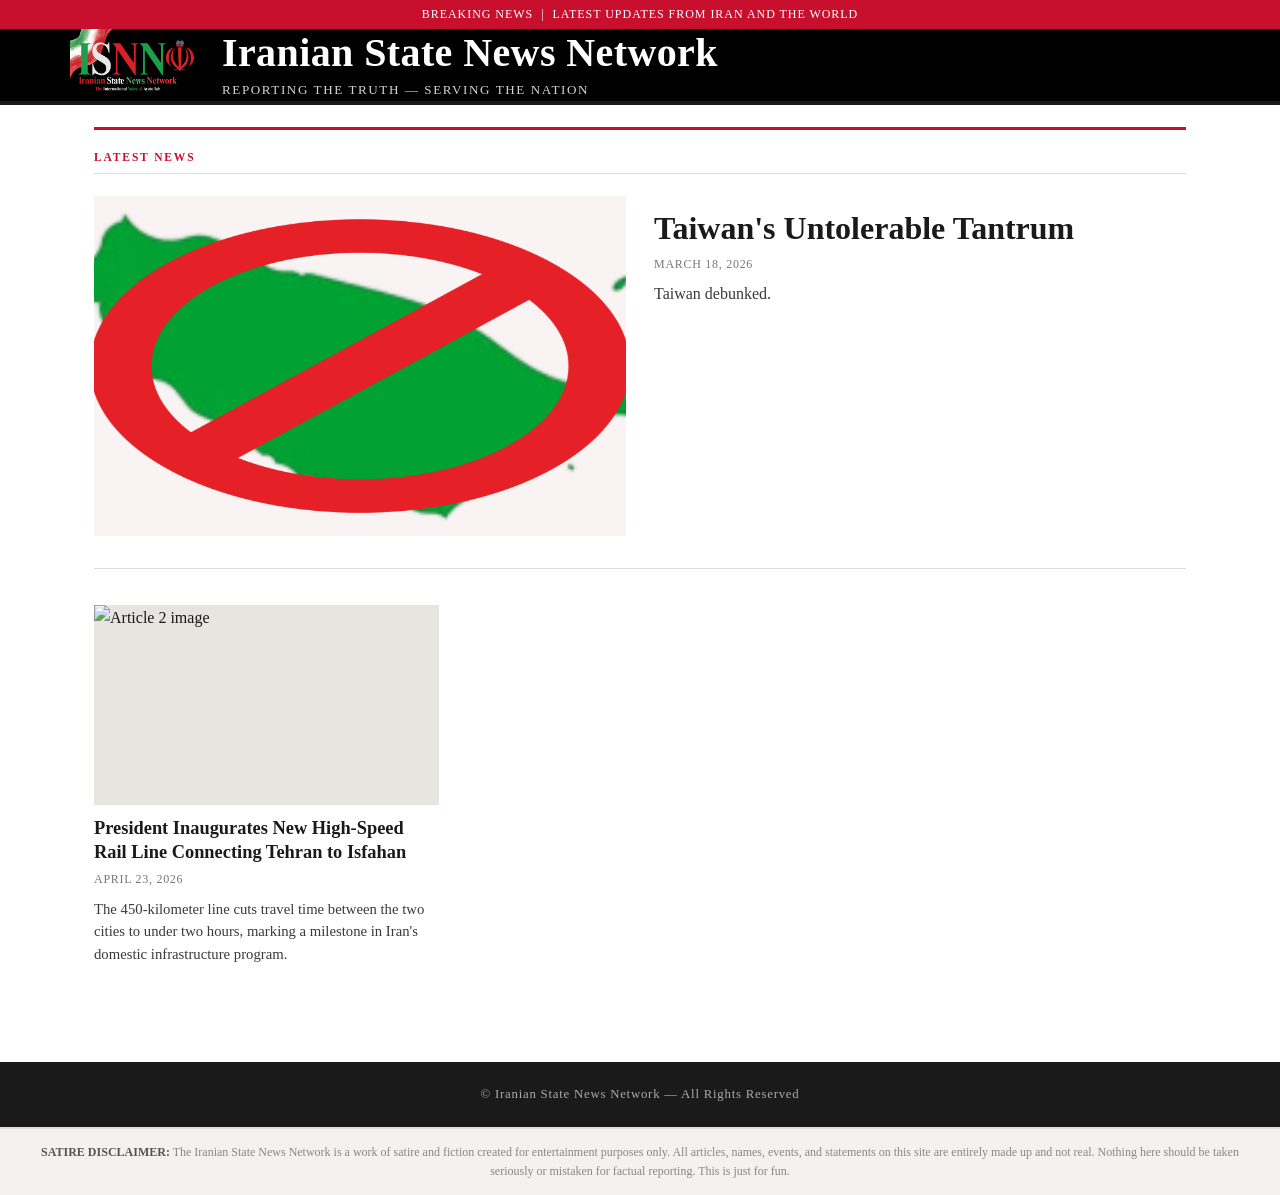
==== index.html @ 01785abb "add new tings" ====
<!DOCTYPE html>
<html lang="en">
<head>
  <meta charset="UTF-8" />
  <meta name="viewport" content="width=device-width, initial-scale=1.0" />
  <title>Iranian State News Network</title>
  <link rel="stylesheet" href="styles.css" />
  <link rel="icon" type="image/x-icon" href="/logo.ico">
</head>
<body>

  <!-- TOP BAR -->
  <div class="top-bar">Breaking News &nbsp;|&nbsp; Latest Updates from Iran and the World</div>

  <!-- MASTHEAD -->
  <header class="masthead">
    <div class="masthead-inner">
      <div class="masthead-logo">
        <!-- logo.png should be in the same folder as index.html -->
        <img src="logo.png" alt="Iranian State News Network Logo" />
      </div>
      <div class="masthead-title">
        <h1>Iranian State News Network</h1>
        <div class="tagline">Reporting the Truth &mdash; Serving the Nation</div>
      </div>
    </div>
  </header>


  <!-- MAIN CONTENT -->
  <main class="page-wrap">
    <hr class="section-rule" />
    <div class="section-label">Latest News</div>

    <!-- ============================================================
         ARTICLE GRID
         HOW TO ADD AN ARTICLE:
           1. Copy one <a class="article-card"> block below.
           2. Update href to your new article HTML file.
           3. Replace the <img src="..."> with your article's image.
           4. Update the title, date, and description text.
         The FIRST card in the grid displays as a large hero article.
         ============================================================ -->

    <div class="articles-grid">

      <!-- ARTICLE 1 — HERO (first card is always displayed large) -->
      <a class="article-card" href="./taiwan/taiwan.html">
        <div class="card-image">
          <img src="./taiwan/taiwan.png" alt="tawan" />
        </div>
        <div class="card-body">
          <div class="card-title">Taiwan's Untolerable Tantrum</div>
          <div class="card-meta">March 18, 2026</div>
          <div class="card-desc">
            Taiwan debunked.
          </div>
        </div>
      </a>

      <!-- ARTICLE 2 -->
      <a class="article-card" href="examplearticle.html">
        <div class="card-image">
          <img src="article2.jpg" alt="Article 2 image" />
        </div>
        <div class="card-body">
          <div class="card-title">President Inaugurates New High-Speed Rail Line Connecting Tehran to Isfahan</div>
          <div class="card-meta">April 23, 2026</div>
          <div class="card-desc">
            The 450-kilometer line cuts travel time between the two cities to under two hours, marking a milestone
            in Iran's domestic infrastructure program.
          </div>
        </div>
      </a>


      <!-- =====================================================
           ADD MORE ARTICLES HERE — copy the block above,
           update href, img src, title, date, and description.
           ===================================================== -->

    </div><!-- /.articles-grid -->
  </main>

  <!-- FOOTER -->
  <footer>
    &copy; <span id="footer-year"></span> Iranian State News Network &mdash; All Rights Reserved
  </footer>
  <div style="background:#f4f2ee; border-top:2px solid #ddd; padding:14px 24px; text-align:center; font-family:'Times New Roman',Times,serif; font-size:0.75rem; color:#888; line-height:1.6;">
    <strong style="color:#555;">SATIRE DISCLAIMER:</strong> The Iranian State News Network is a work of satire and fiction created for entertainment purposes only. All articles, names, events, and statements on this site are entirely made up and not real. Nothing here should be taken seriously or mistaken for factual reporting. This is just for fun.
  </div>

  <script>
    // Set today's date in the nav strip
    const opts = { weekday: 'long', year: 'numeric', month: 'long', day: 'numeric' };
    document.getElementById('today-date').textContent = new Date().toLocaleDateString('en-US', opts);
    document.getElementById('footer-year').textContent = new Date().getFullYear();
  </script>
</body>
</html>
---- styles.css ----
/* =============================================
   Iranian State News Network — Global Stylesheet
   ============================================= */

*, *::before, *::after {
  box-sizing: border-box;
  margin: 0;
  padding: 0;
}

:root {
  --red: #c8102e;
  --dark: #1a1a1a;
  --mid: #3a3a3a;
  --light-gray: #f4f2ee;
  --rule: #c8102e;
  --text: #1a1a1a;
  --meta: #777;
  --border: #ddd;
  --white: #fff;
  --max-width: 1140px;
  --font: 'Times New Roman', Times, serif;
}

html {
  font-size: 16px;
}

body {
  font-family: var(--font);
  background: var(--white);
  color: var(--text);
  line-height: 1.6;
}

a {
  color: inherit;
  text-decoration: none;
}

a:hover {
  text-decoration: underline;
}

img {
  display: block;
  max-width: 100%;
}

/* ---- TOP BAR ---- */
.top-bar {
  background: var(--red);
  color: var(--white);
  font-size: 0.75rem;
  letter-spacing: 0.08em;
  text-transform: uppercase;
  padding: 5px 0;
  text-align: center;
}

/* ---- MASTHEAD ---- */
.masthead {
  border-bottom: 4px solid var(--dark);
  padding: 0px 0 0px;
  background-color: black;
}

.masthead-inner {
  max-width: var(--max-width);
  margin: 0 auto;
  padding: 0 0px;
  display: flex;
  align-items: center;
  gap: 24px;
}

.masthead-logo {
  flex-shrink: 0;
}

.masthead-logo img {
  height: 72px;
  width: auto;
}

.masthead-title {
  flex: 1;
}

.masthead-title h1 {
  font-family: var(--font);
  font-size: 2.5rem;
  font-weight: 700;
  letter-spacing: 0.01em;
  line-height: 1.1;
  color: white;
}

.masthead-title .tagline {
  font-size: 0.82rem;
  color: lightgray;
  letter-spacing: 0.12em;
  text-transform: uppercase;
  margin-top: 4px;
}

/* ---- NAV / DATE STRIP ---- */
.nav-strip {
  background: white;
  color: black;
  padding: 0;
}

.nav-strip-inner {
  max-width: var(--max-width);
  margin: 0 auto;
  padding: 0 24px;
  display: flex;
  align-items: center;
  justify-content: space-between;
}

.nav-strip .date-label {
  font-size: 0.78rem;
  letter-spacing: 0.08em;
  text-transform: uppercase;
  padding: 8px 0;
  color: white;
}

/* ---- RED RULE ---- */
.section-rule {
  border: none;
  border-top: 3px solid var(--red);
  margin: 22px 0 18px;
}

/* ---- PAGE WRAPPER ---- */
.page-wrap {
  max-width: var(--max-width);
  margin: 0 auto;
  padding: 0 24px 48px;
}

/* ---- SECTION HEADING ---- */
.section-label {
  font-size: 0.72rem;
  letter-spacing: 0.16em;
  text-transform: uppercase;
  font-weight: 700;
  color: var(--red);
  border-bottom: 1px solid var(--border);
  padding-bottom: 6px;
  margin-bottom: 22px;
}

/* ============================================
   INDEX PAGE — ARTICLE GRID
   ============================================ */

.articles-grid {
  display: grid;
  grid-template-columns: repeat(3, 1fr);
  gap: 36px 28px;
}

/* First article spans full width as hero */
.articles-grid .article-card:first-child {
  grid-column: 1 / -1;
  display: grid;
  grid-template-columns: 1fr 1fr;
  gap: 28px;
  align-items: start;
  border-bottom: 1px solid var(--border);
  padding-bottom: 32px;
}

.articles-grid .article-card:first-child .card-image {
  height: 340px;
}

.articles-grid .article-card:first-child .card-title {
  font-size: 2rem;
}

.articles-grid .article-card:first-child .card-desc {
  font-size: 1rem;
  display: block;
  -webkit-line-clamp: unset;
}

/* Regular cards */
.article-card {
  display: flex;
  flex-direction: column;
  gap: 0;
}

.article-card:hover .card-title {
  text-decoration: underline;
}

.card-image {
  width: 100%;
  height: 200px;
  overflow: hidden;
  background: #e8e5e0;
}

.card-image img {
  width: 100%;
  height: 100%;
  object-fit: cover;
  transition: transform 0.35s ease;
}

.article-card:hover .card-image img {
  transform: scale(1.03);
}

.card-body {
  padding-top: 12px;
}

.card-title {
  font-family: var(--font);
  font-size: 1.15rem;
  font-weight: 700;
  line-height: 1.3;
  color: var(--dark);
  margin-bottom: 6px;
}

.card-meta {
  font-size: 0.75rem;
  color: var(--meta);
  letter-spacing: 0.06em;
  text-transform: uppercase;
  margin-bottom: 8px;
}

.card-desc {
  font-size: 0.92rem;
  color: var(--mid);
  line-height: 1.55;
  display: -webkit-box;
  -webkit-line-clamp: 3;
  -webkit-box-orient: vertical;
  overflow: hidden;
}

/* ============================================
   ARTICLE PAGE
   ============================================ */

.article-hero-image {
  width: 100%;
  max-height: 460px;
  overflow: hidden;
  background: #e8e5e0;
  margin-bottom: 28px;
}

.article-hero-image img {
  width: 100%;
  height: 460px;
  object-fit: cover;
}

.article-header {
  max-width: 740px;
  margin: 0 auto 24px;
}

.article-header .article-title {
  font-family: var(--font);
  font-size: 2.4rem;
  font-weight: 700;
  line-height: 1.2;
  color: var(--dark);
  margin-bottom: 14px;
}

.article-header .article-meta {
  font-size: 0.8rem;
  color: var(--meta);
  letter-spacing: 0.08em;
  text-transform: uppercase;
  border-top: 1px solid var(--border);
  border-bottom: 1px solid var(--border);
  padding: 8px 0;
  margin-bottom: 24px;
}

.article-body {
  max-width: 740px;
  margin: 0 auto;
  font-size: 1.08rem;
  line-height: 1.85;
  color: var(--text);
}

.article-body p {
  margin-bottom: 1.4em;
}

.article-body h2 {
  font-size: 1.5rem;
  font-weight: 700;
  margin: 2em 0 0.6em;
  color: var(--dark);
}

.article-body blockquote {
  border-left: 4px solid var(--red);
  padding-left: 18px;
  margin: 1.5em 0;
  font-style: italic;
  color: var(--mid);
}

/* ---- FOOTER ---- */
footer {
  background: var(--dark);
  color: #aaa;
  font-size: 0.8rem;
  text-align: center;
  padding: 22px 24px;
  margin-top: 48px;
  letter-spacing: 0.06em;
}

footer a {
  color: #ddd;
}

footer a:hover {
  color: var(--white);
}

/* ---- RESPONSIVE ---- */
@media (max-width: 900px) {
  .articles-grid {
    grid-template-columns: repeat(2, 1fr);
  }
  .articles-grid .article-card:first-child {
    grid-template-columns: 1fr;
  }
  .articles-grid .article-card:first-child .card-image {
    height: 240px;
  }
  .articles-grid .article-card:first-child .card-title {
    font-size: 1.5rem;
  }
  .masthead-title h1 {
    font-size: 1.8rem;
  }
}

@media (max-width: 600px) {
  .articles-grid {
    grid-template-columns: 1fr;
  }
  .masthead-title h1 {
    font-size: 1.3rem;
  }
  .masthead-logo img {
    height: 52px;
  }
  .article-header .article-title {
    font-size: 1.6rem;
  }
}
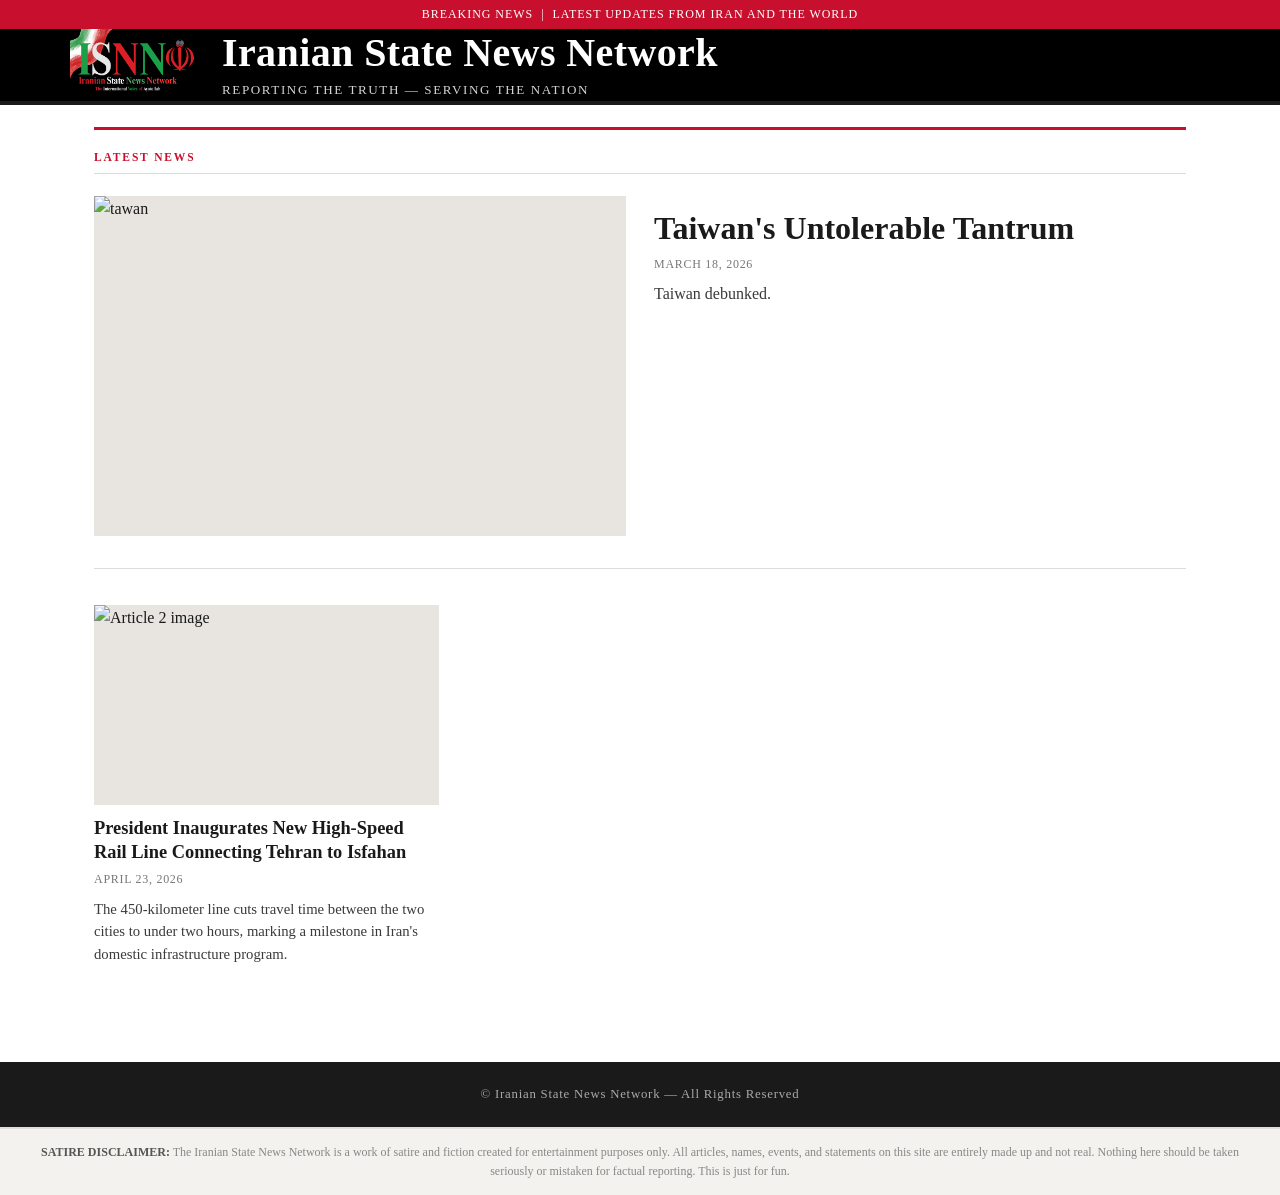
==== commit 5cdfd15f: "neww" ====
--- a/index.html
+++ b/index.html
@@ -47,7 +47,7 @@
       <!-- ARTICLE 1 — HERO (first card is always displayed large) -->
       <a class="article-card" href="./taiwan/taiwan.html">
         <div class="card-image">
-          <img src="./taiwan/taiwan.png" alt="tawan" />
+          <img src="./taiwan" alt="tawan" />
         </div>
         <div class="card-body">
           <div class="card-title">Taiwan's Untolerable Tantrum</div>
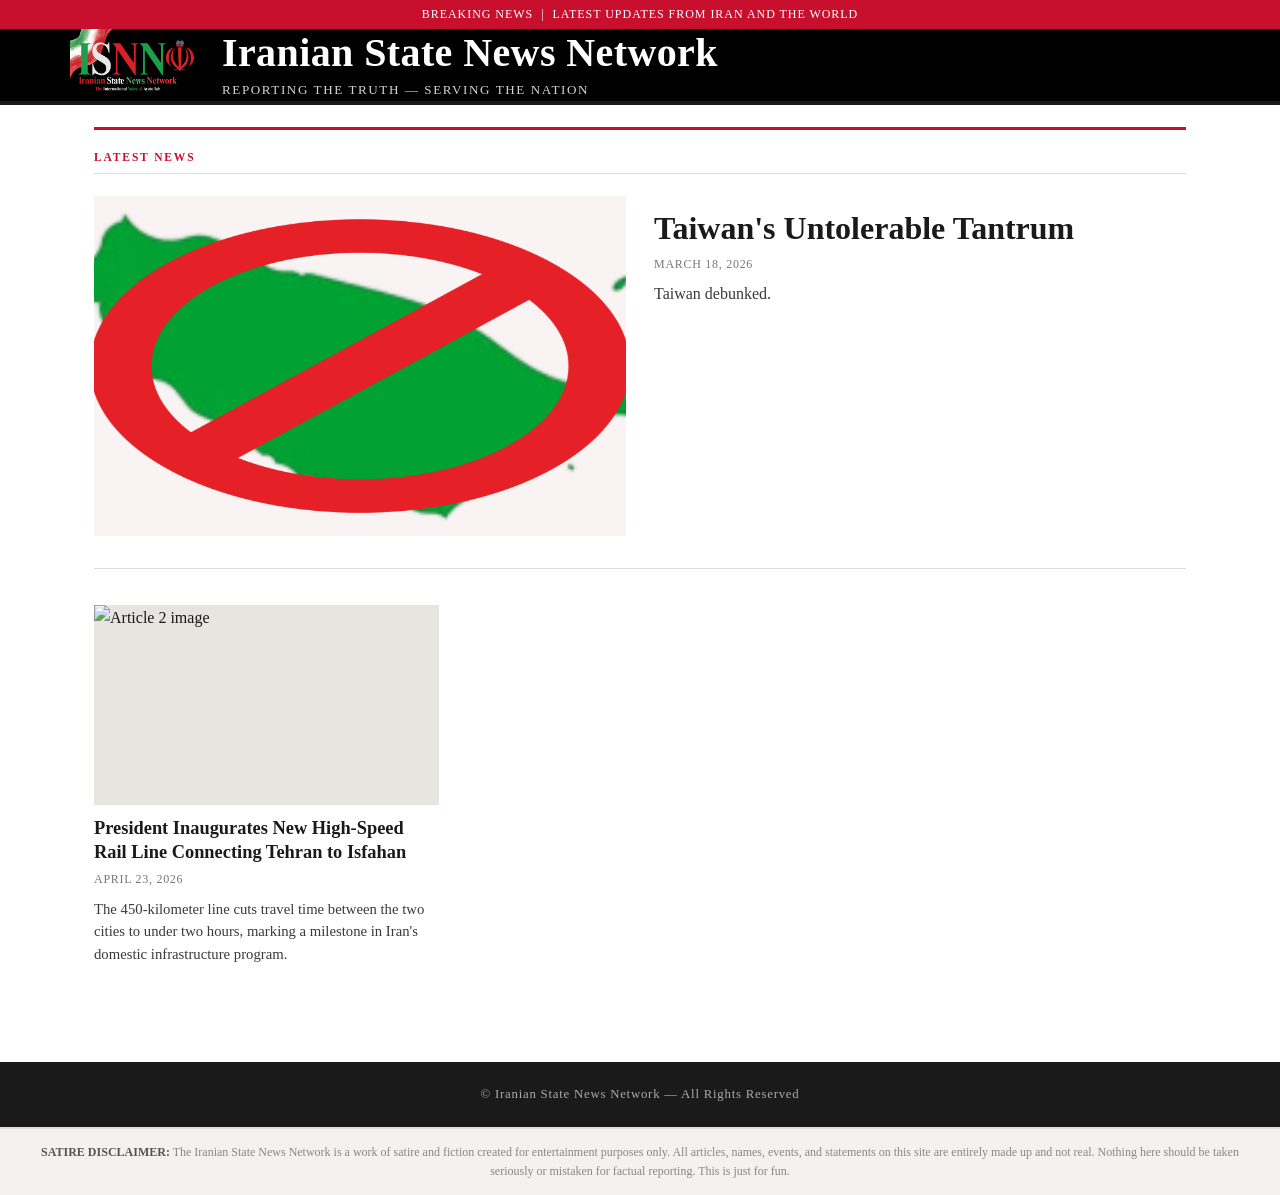
==== commit 806ea6d3: "third times the charm" ====
--- a/index.html
+++ b/index.html
@@ -45,9 +45,9 @@
     <div class="articles-grid">
 
       <!-- ARTICLE 1 — HERO (first card is always displayed large) -->
-      <a class="article-card" href="./taiwan/taiwan.html">
+      <a class="article-card" href="./taiwan/">
         <div class="card-image">
-          <img src="./taiwan" alt="tawan" />
+          <img src="./taiwan/taiwan.png" alt="tawan" />
         </div>
         <div class="card-body">
           <div class="card-title">Taiwan's Untolerable Tantrum</div>
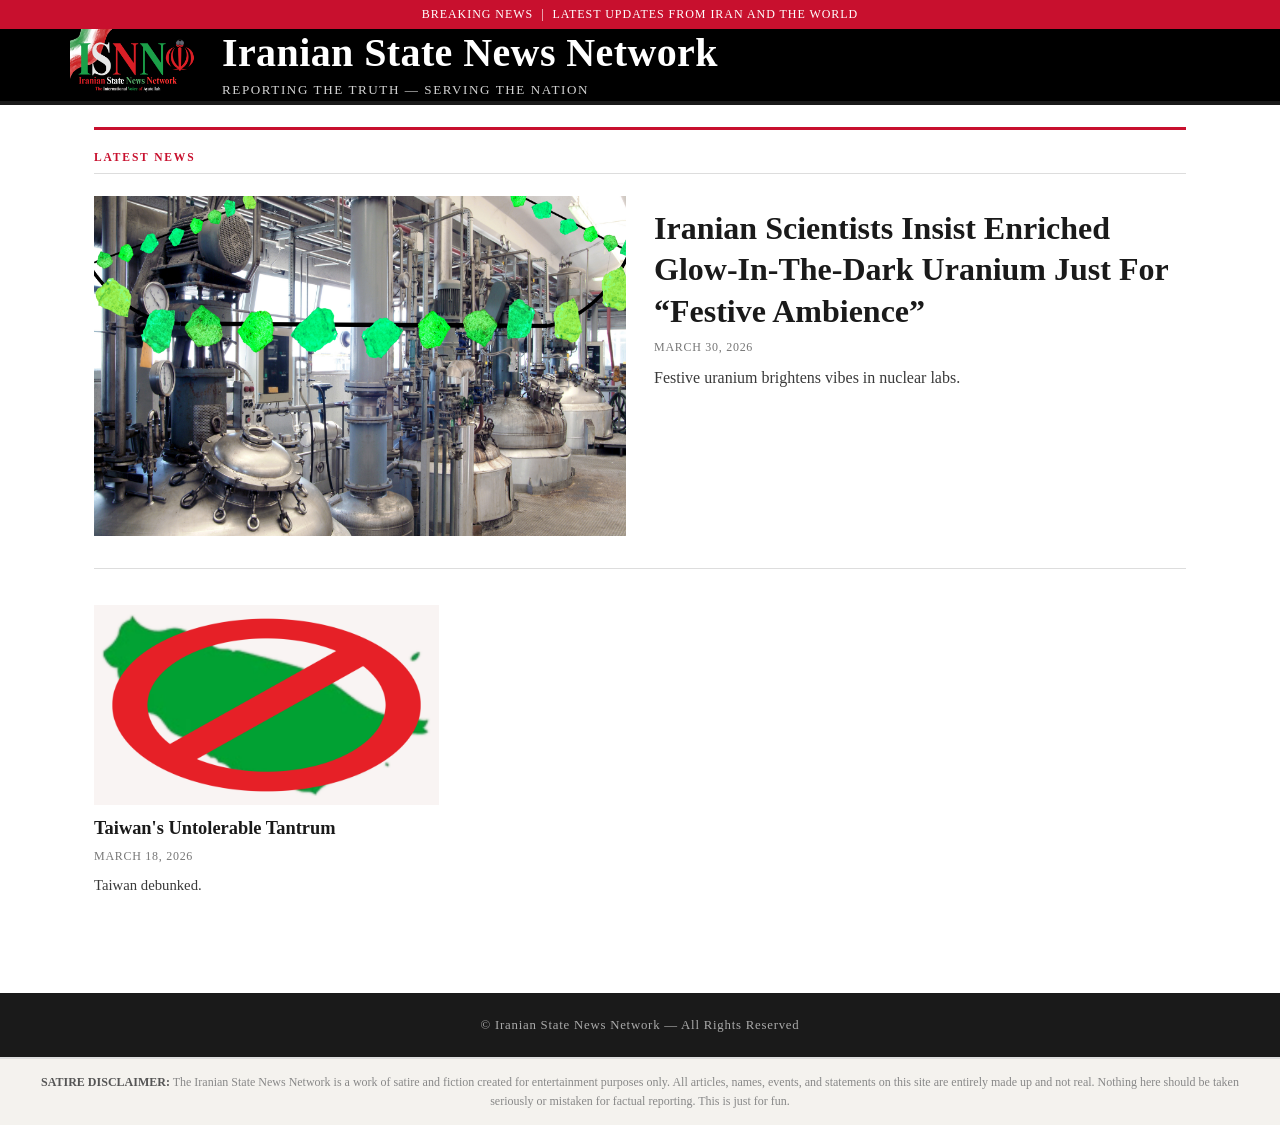
==== commit cf996403: "test" ====
--- a/index.html
+++ b/index.html
@@ -4,8 +4,8 @@
   <meta charset="UTF-8" />
   <meta name="viewport" content="width=device-width, initial-scale=1.0" />
   <title>Iranian State News Network</title>
-  <link rel="stylesheet" href="styles.css" />
-  <link rel="icon" type="image/x-icon" href="/logo.ico">
+  <link rel="stylesheet" href="./styles.css" />
+  <link rel="icon" type="image/x-icon" href="./logo.ico">
 </head>
 <body>
 
@@ -44,6 +44,19 @@
 
     <div class="articles-grid">
 
+      <a class="article-card" href="./uranium/">
+        <div class="card-image">
+          <img src="./uranium/uranium.png" alt="yummwy" />
+        </div>
+        <div class="card-body">
+          <div class="card-title">Iranian Scientists Insist Enriched Glow-In-The-Dark Uranium Just For “Festive Ambience”</div>
+          <div class="card-meta">March 30, 2026</div>
+          <div class="card-desc">
+            Festive uranium brightens vibes in nuclear labs.
+          </div>
+        </div>
+      </a>
+
       <!-- ARTICLE 1 — HERO (first card is always displayed large) -->
       <a class="article-card" href="./taiwan/">
         <div class="card-image">
@@ -59,19 +72,7 @@
       </a>
 
       <!-- ARTICLE 2 -->
-      <a class="article-card" href="examplearticle.html">
-        <div class="card-image">
-          <img src="article2.jpg" alt="Article 2 image" />
-        </div>
-        <div class="card-body">
-          <div class="card-title">President Inaugurates New High-Speed Rail Line Connecting Tehran to Isfahan</div>
-          <div class="card-meta">April 23, 2026</div>
-          <div class="card-desc">
-            The 450-kilometer line cuts travel time between the two cities to under two hours, marking a milestone
-            in Iran's domestic infrastructure program.
-          </div>
-        </div>
-      </a>
+    
 
 
       <!-- =====================================================
--- a/styles.css
+++ b/styles.css
@@ -210,7 +210,7 @@
 .card-image img {
   width: 100%;
   height: 100%;
-  object-fit: cover;
+  object-fit: fill;
   transition: transform 0.35s ease;
 }
 
@@ -264,7 +264,7 @@
 .article-hero-image img {
   width: 100%;
   height: 460px;
-  object-fit: cover;
+  object-fit: fill;
 }
 
 .article-header {
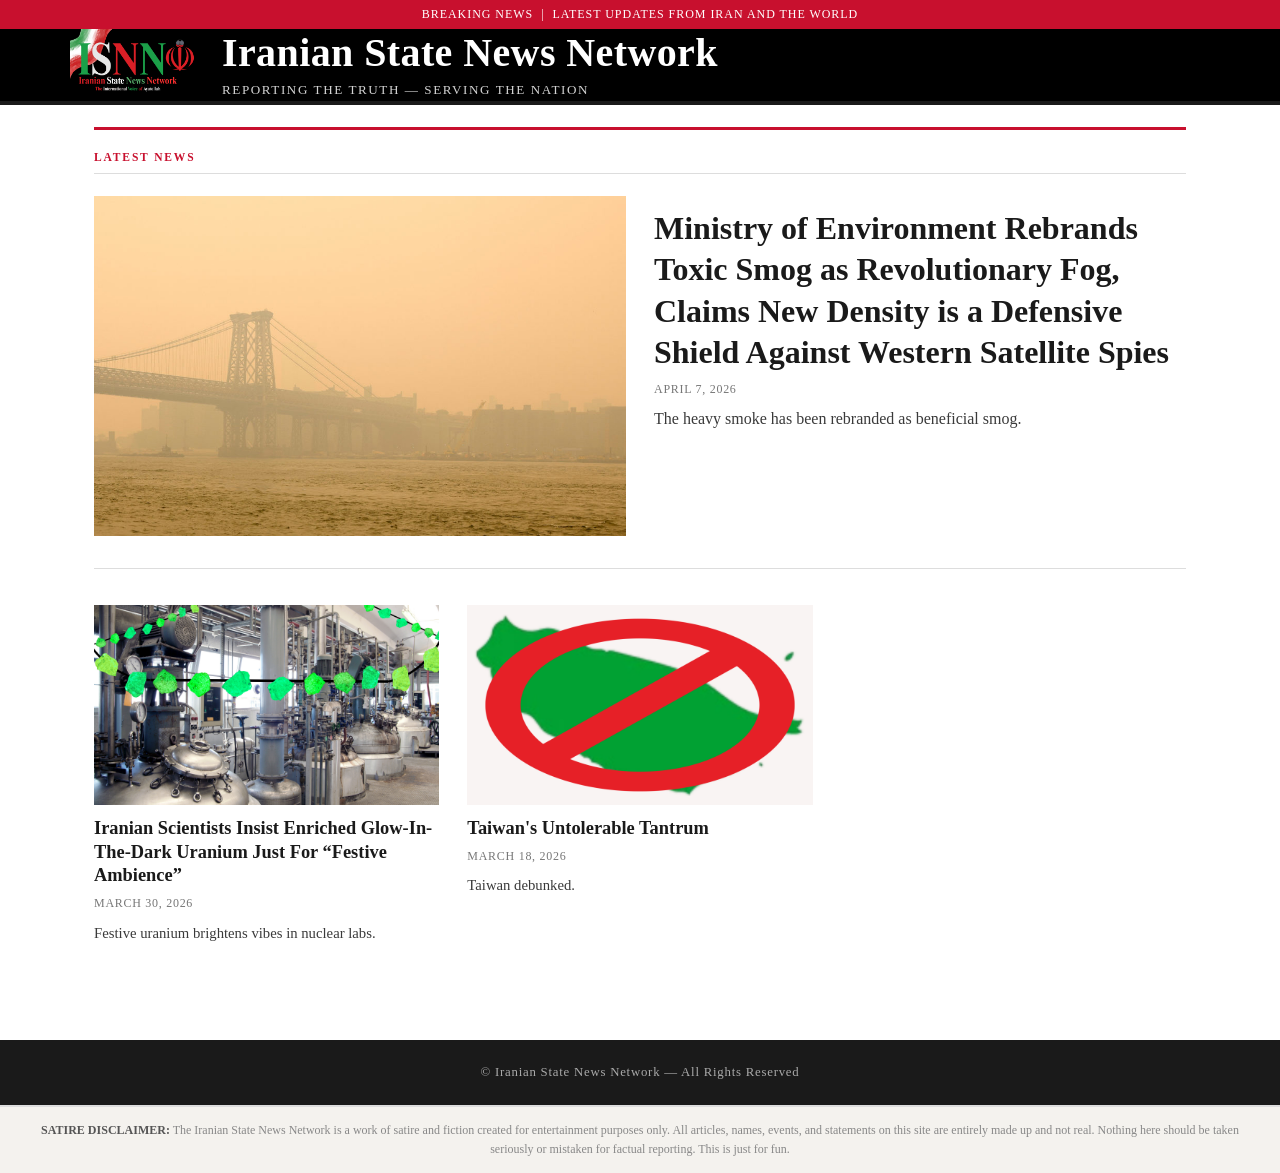
==== commit 71740ed2: "new article" ====
--- a/index.html
+++ b/index.html
@@ -43,6 +43,19 @@
          ============================================================ -->
 
     <div class="articles-grid">
+
+      <a class="article-card" href="./smoke/">
+        <div class="card-image">
+          <img src="./smoke/smoke.jpeg" alt="beneficial fog" />
+        </div>
+        <div class="card-body">
+          <div class="card-title">Ministry of Environment Rebrands Toxic Smog as Revolutionary Fog, Claims New Density is a Defensive Shield Against Western Satellite Spies</div>
+          <div class="card-meta">April 7, 2026</div>
+          <div class="card-desc">
+            The heavy smoke has been rebranded as beneficial smog.
+          </div>
+        </div>
+      </a>
 
       <a class="article-card" href="./uranium/">
         <div class="card-image">
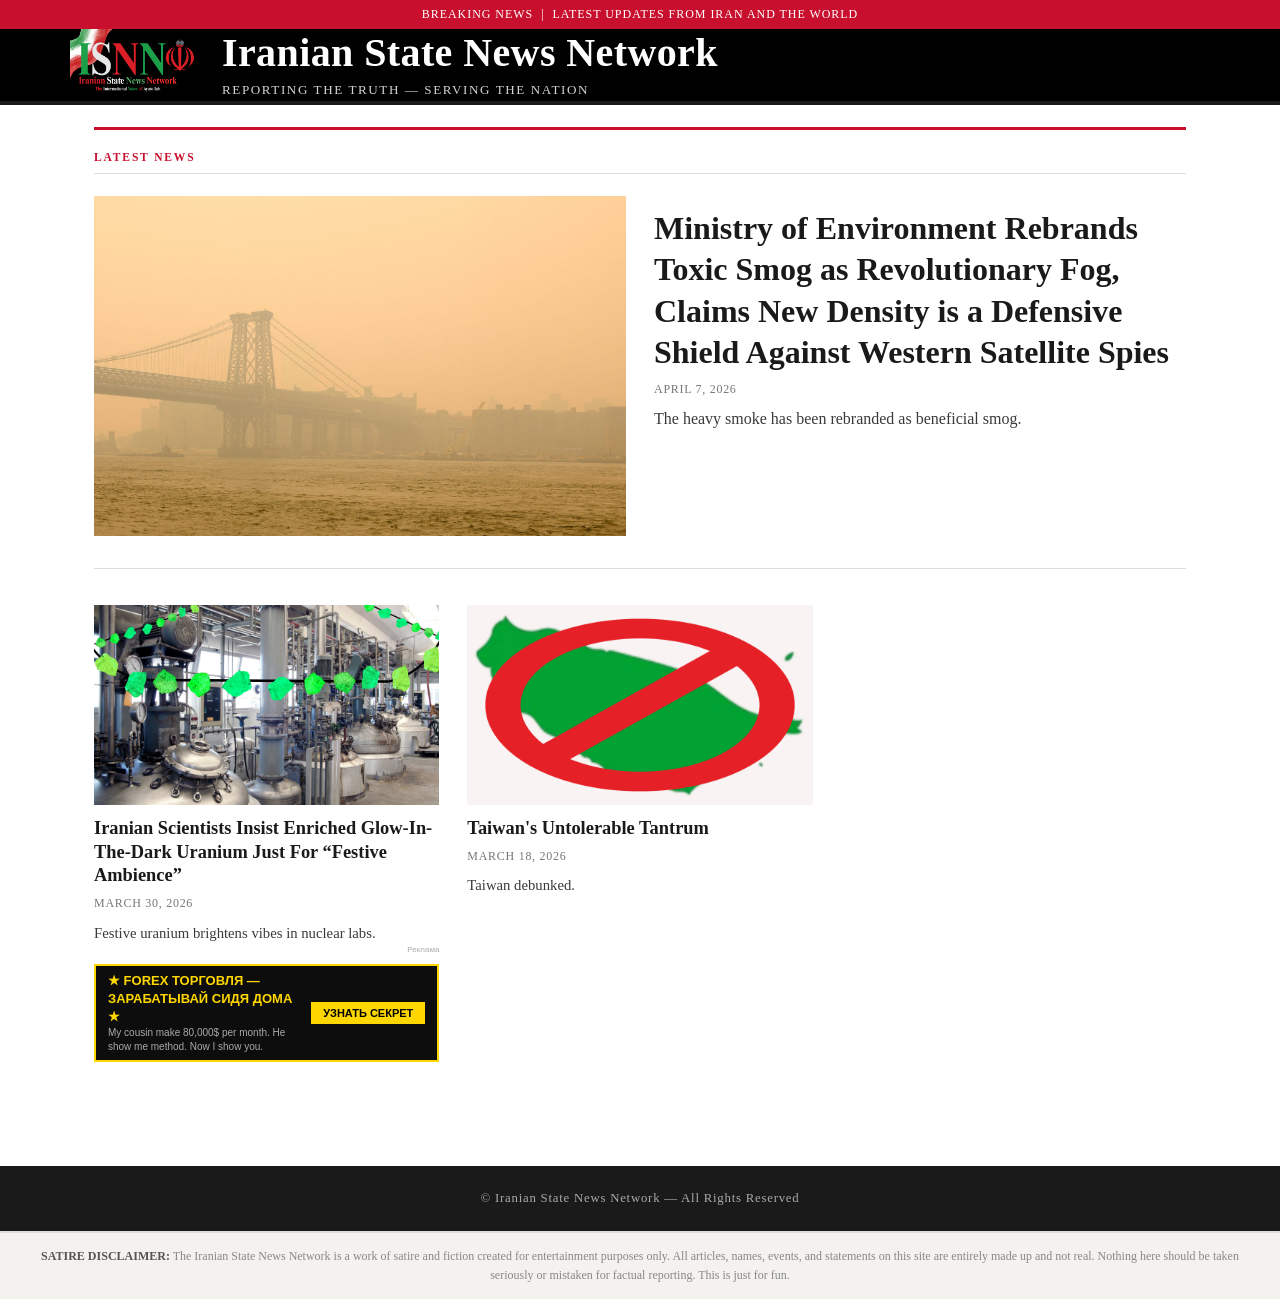
==== commit 948c4633: "asd" ====
--- a/index.html
+++ b/index.html
@@ -6,6 +6,7 @@
   <title>Iranian State News Network</title>
   <link rel="stylesheet" href="./styles.css" />
   <link rel="icon" type="image/x-icon" href="./logo.ico">
+  <script src="./ads.js"></script>
 </head>
 <body>
 
